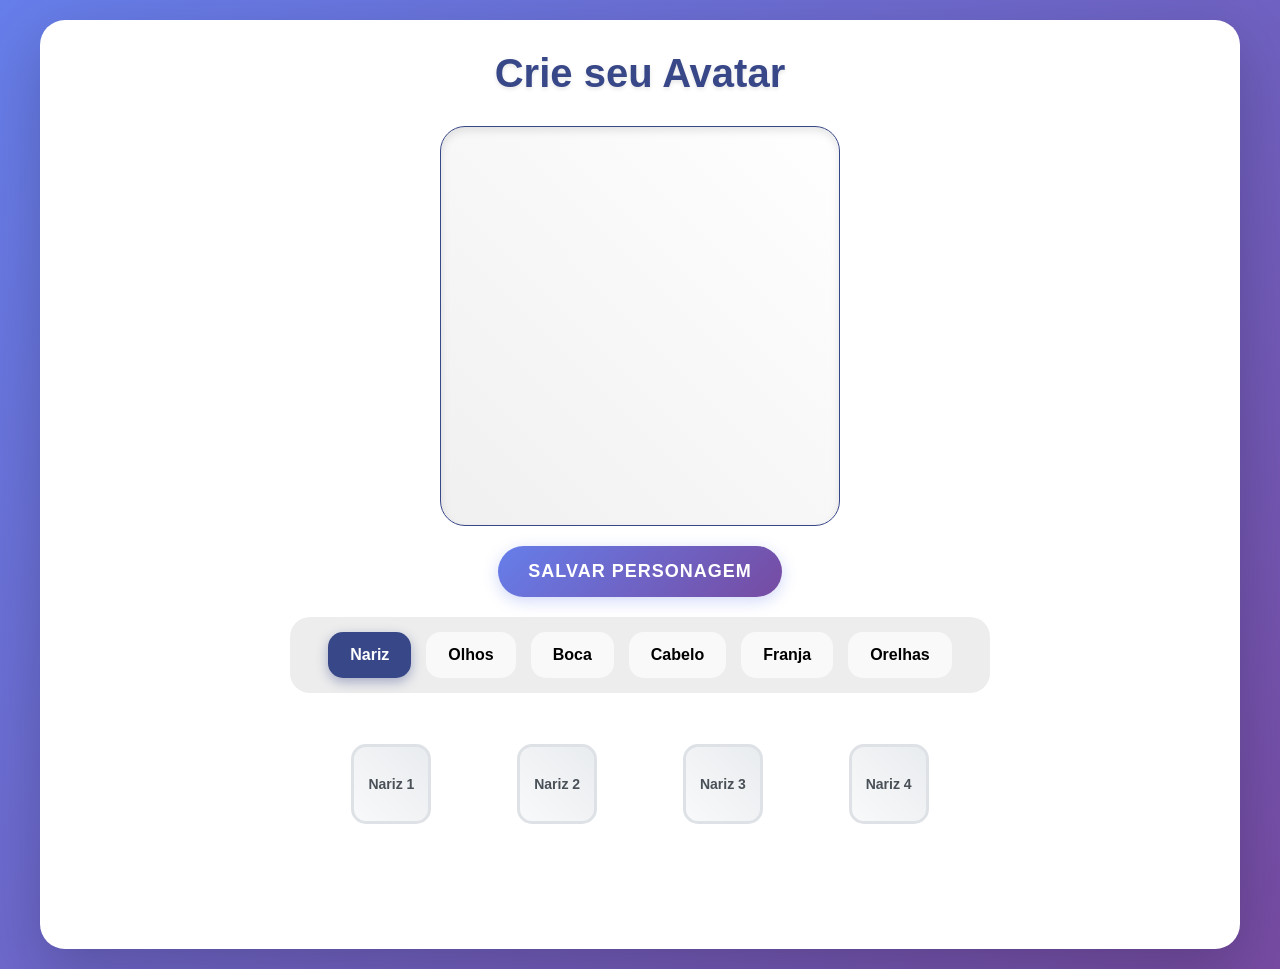
==== index.html @ 5e2331b7 "lista completa" ====
<!DOCTYPE html>
<html lang="en">
  <head>
    <meta charset="UTF-8" />
    <meta name="viewport" content="width=device-width, initial-scale=1.0" />
    <title>Document</title>
    <link rel="stylesheet" href="./assents/styles/global.css" />
  </head>
  <body>
    <main>
      <h1>Crie seu Avatar</h1>
      <div class="container">
        <div class="avatar-container">
          <div class="avatar">
            <canvas id="avatarCanvas"></canvas>
          </div>
          <button class="save-btn">Salvar Personagem</button>
        </div>

        <div class="controles">
          <div class="lista">
            <ul>
              <li data-category="nariz" class="active">Nariz</li>
              <li data-category="olhos">Olhos</li>
              <li data-category="bocas">Boca</li>
              <li data-category="cabelos">Cabelo</li>
              <li data-category="franjas">Franja</li>
              <li data-category="orelhas">Orelhas</li>
            </ul>
          </div>

          <div class="opcoes-container">
            <div class="opcao active" id="nariz-options">
              <div class="narizes">
                <button class="opcao-btn" data-nariz="0">Nariz 1</button>
                <button class="opcao-btn" data-nariz="1">Nariz 2</button>
                <button class="opcao-btn" data-nariz="2">Nariz 3</button>
                <button class="opcao-btn" data-nariz="3">Nariz 4</button>
              </div>
            </div>

            <div class="opcao" id="olhos-options">
              <div class="olhos">
                <button class="opcao-btn" data-olhos="0">Olhos 1</button>
                <button class="opcao-btn" data-olhos="1">Olhos 2</button>
                <button class="opcao-btn" data-olhos="2">Olhos 3</button>
                <button class="opcao-btn" data-olhos="3">Olhos 4</button>
              </div>
            </div>

            <div class="opcao" id="bocas-options">
              <div class="bocas">
                <button class="opcao-btn" data-bocas="0">Boca 1</button>
                <button class="opcao-btn" data-bocas="1">Boca 2</button>
                <button class="opcao-btn" data-bocas="2">Boca 3</button>
                <button class="opcao-btn" data-bocas="3">Boca 4</button>
              </div>
            </div>

            <div class="opcao" id="cabelos-options">
              <div class="cabelos">
                <button class="opcao-btn" data-cabelos="0">Cabelo 1</button>
                <button class="opcao-btn" data-cabelos="1">Cabelo 2</button>
                <button class="opcao-btn" data-cabelos="2">Cabelo 3</button>
                <button class="opcao-btn" data-cabelos="3">Cabelo 4</button>
              </div>
            </div>

            <div class="opcao" id="franjas-options">
              <div class="franjas">
                <button class="opcao-btn" data-franjas="0">Franja 1</button>
                <button class="opcao-btn" data-franjas="1">Franja 2</button>
                <button class="opcao-btn" data-franjas="2">Franja 3</button>
                <button class="opcao-btn" data-franjas="3">Franja 4</button>
              </div>
            </div>

            <div class="opcao" id="orelhas-options">
              <div class="orelhas">
                <button class="opcao-btn" data-orelhas="0">Orelha 1</button>
                <button class="opcao-btn" data-orelhas="1">Orelha 2</button>
                <button class="opcao-btn" data-orelhas="2">Orelha 3</button>
                <button class="opcao-btn" data-orelhas="3">Orelha 4</button>
              </div>
            </div>
          </div>
        </div>
      </div>
    </main>

    <script src="./assents/scripts/lista.js"></script>
    <script src="./assents/scripts/"></script>
  </body>
</html>
---- assents/styles/global.css ----
* {
  padding: 0;
  margin: 0;
  box-sizing: border-box;
}

body {
  font-family: "Segoe UI", Tahoma, Geneva, Verdana, sans-serif;
  background: linear-gradient(135deg, #667eea 0%, #764ba2 100%);
  min-height: 100vh;
  padding: 20px;
  display: flex;
  justify-content: center;
  align-items: center;
}

main {
  background: #fff;
  border-radius: 25px;
  display: flex;
  flex-direction: column;
  justify-content: center;
  align-items: center;
  padding: 30px;
  max-width: 1200px;
  width: 100%;
  box-shadow: 0 20px 60px rgba(0, 0, 0, 0.2);
  border: 1px solid rgba(255, 255, 255, 0.2);
}

h1 {
  text-align: center;
  color: #384788;
  font-size: clamp(28px, 5vw, 40px);
  margin-bottom: 30px;
  font-weight: 700;
  text-shadow: 0 2px 4px rgba(0, 0, 0, 0.1);
}

.avatar-container {
  display: flex;
  flex-direction: column;
  align-items: center;

}

.avatar {
  width: 100%;
  max-width: 400px;
  aspect-ratio: 1;
  border: 1px solid #384788;
  border-radius: 25px;
  background: linear-gradient(45deg, #f0f0f0, #ffffff);
  box-shadow: inset 0 4px 8px rgba(0, 0, 0, 0.1);
  position: relative;
  overflow: hidden;
}

#avatarCanvas {
  width: 100%;
  height: 100%;
  border-radius: 22px;
}

.save-btn {
  margin: 20px 0;
  background: linear-gradient(135deg, #667eea 0%, #764ba2 100%);
  color: white;
  border: none;
  padding: 15px 30px;
  border-radius: 50px;
  font-size: 18px;
  font-weight: 600;
  cursor: pointer;
  transition: all 0.3s ease;
  box-shadow: 0 4px 15px rgba(102, 126, 234, 0.3);
  text-transform: uppercase;
  letter-spacing: 1px;
}

.save-btn:hover {
  transform: translateY(-2px);
  box-shadow: 0 6px 20px rgba(102, 126, 234, 0.4);
}

.save-btn:active {
  transform: translateY(0);
}

.controles {
  display: flex;
  flex-direction: column;
  gap: 25px;
}

.lista {
  background: rgba(196, 196, 196, 0.3);
  padding: 15px;
  border-radius: 20px;
  width: 700px;
}

.lista ul {
  display: flex;
  gap: 15px;
  flex-wrap: wrap;
  justify-content: center;
}

.lista li {
  list-style: none;
  padding: 12px 20px;
  border-radius: 15px;
  cursor: pointer;
  transition: all 0.3s ease;
  background: rgba(255, 255, 255, 0.7);
  border: 2px solid transparent;
  font-weight: 600;
  text-transform: capitalize;
}

.lista li:hover {
  background: #384788;
  color: white;
  transform: translateY(-2px);
  box-shadow: 0 4px 12px rgba(56, 71, 136, 0.3);
}

.lista li.active {
  background: #384788;
  color: white;
  box-shadow: 0 4px 12px rgba(56, 71, 136, 0.4);
}

.opcoes-container {
  background: rgba(255, 255, 255, 0.8);
  backdrop-filter: blur(5px);
  border-radius: 20px;
  padding: 25px;
  border: 1px solid rgba(255, 255, 255, 0.3);
  min-height: 200px;
}

.opcao {
  display: none;
  animation: fadeIn 0.3s ease-in-out;
}

.opcao.active {
  display: block;
}

@keyframes fadeIn {
  from {
    opacity: 0;
    transform: translateY(10px);
  }
  to {
    opacity: 1;
    transform: translateY(0);
  }
}

.opcao > div {
  display: grid;
  grid-template-columns: repeat(auto-fit, minmax(80px, 1fr));
  gap: 15px;
  justify-items: center;
}

.opcao-btn {
  width: 80px;
  height: 80px;
  background: linear-gradient(45deg, #f8f9fa, #e9ecef);
  border: 3px solid #dee2e6;
  border-radius: 15px;
  cursor: pointer;
  transition: all 0.3s ease;
  display: flex;
  align-items: center;
  justify-content: center;
  font-size: 14px;
  font-weight: 600;
  color: #495057;
  position: relative;
  overflow: hidden;
}

.opcao-btn::before {
  content: "";
  position: absolute;
  top: 0;
  left: 0;
  right: 0;
  bottom: 0;
  background: linear-gradient(135deg, #667eea, #764ba2);
  opacity: 0;
  transition: opacity 0.3s ease;
  border-radius: 12px;
}

.opcao-btn:hover {
  transform: translateY(-3px);
  box-shadow: 0 6px 20px rgba(102, 126, 234, 0.3);
}

.opcao-btn:hover::before {
  opacity: 0.1;
}

.opcao-btn.selected {
  border-color: #384788;
  transform: translateY(-2px);
  box-shadow: 0 4px 15px rgba(102, 126, 234, 0.4);
}

.opcao-btn img {
  width: 90%;
  height: 90%;
  object-fit: cover;
  border-radius: 8px;
}

/* Responsividade */
@media (max-width: 768px) {
  main {
    padding: 20px;
  }

  .container {
    grid-template-columns: 1fr;
    gap: 30px;
  }

  .lista ul {
    gap: 10px;
  }

  .lista li {
    padding: 10px 15px;
    font-size: 14px;
  }

  .opcao > div {
    grid-template-columns: repeat(auto-fit, minmax(60px, 1fr));
    gap: 10px;
  }

  .opcao-btn {
    width: 60px;
    height: 60px;
    font-size: 12px;
  }
}

@media (max-width: 480px) {
  .container {
    gap: 20px;
  }

  .lista ul {
    gap: 8px;
  }

  .lista li {
    padding: 8px 12px;
    font-size: 13px;
  }

  .opcoes-container {
    padding: 15px;
  }
}

/* Efeitos de hover melhorados */
.lista li {
  position: relative;
  overflow: hidden;
}



.lista li:hover::before {
  left: 100%;
}
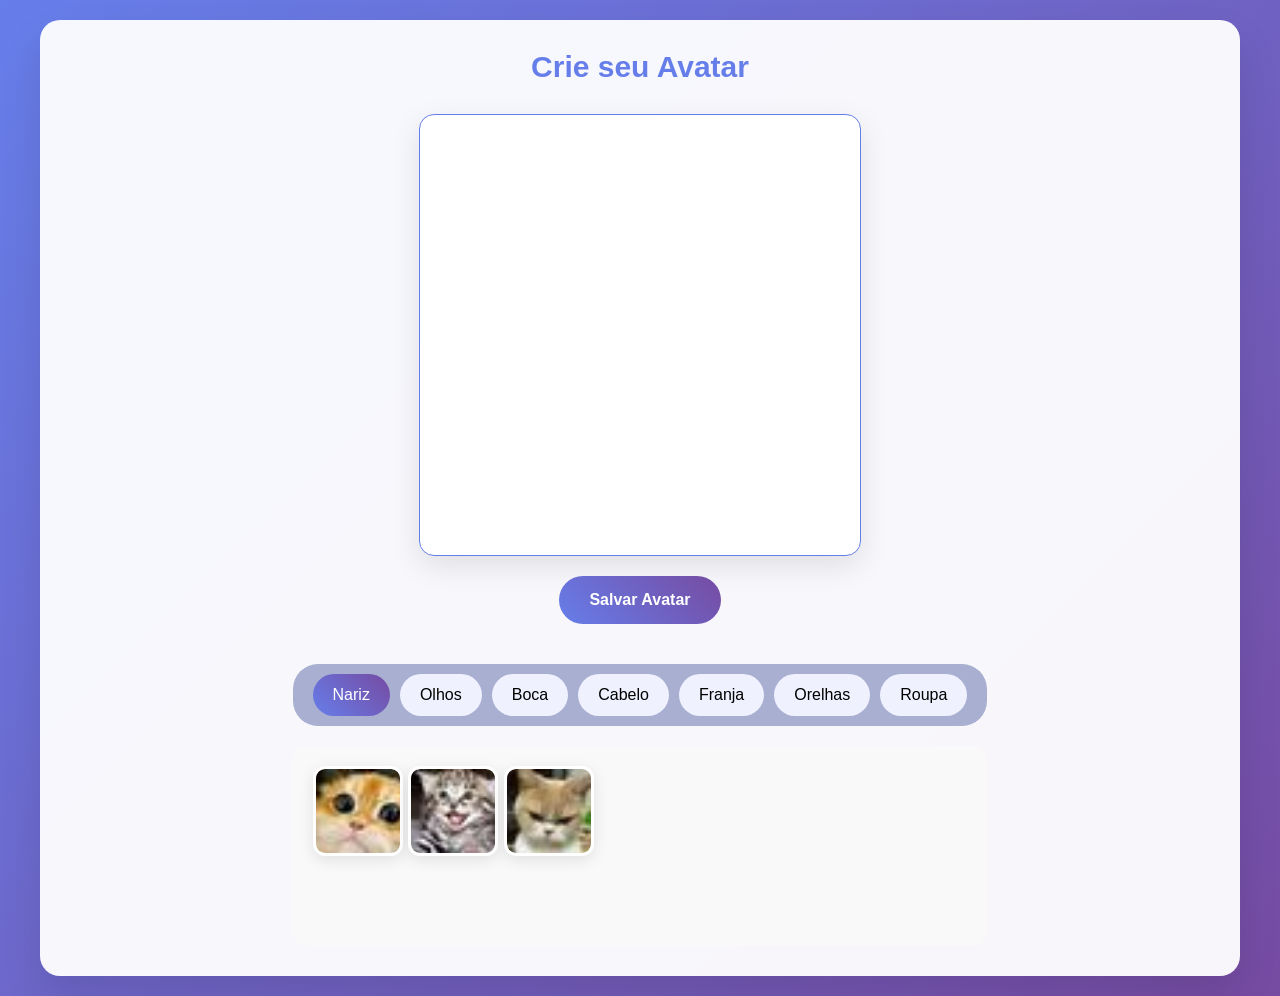
==== commit 4591a8d8: "arrya" ====
--- a/index.html
+++ b/index.html
@@ -1,9 +1,9 @@
 <!DOCTYPE html>
-<html lang="en">
+<html lang="pt-BR">
   <head>
     <meta charset="UTF-8" />
     <meta name="viewport" content="width=device-width, initial-scale=1.0" />
-    <title>Document</title>
+    <title>Criador de Avatar</title>
     <link rel="stylesheet" href="./assents/styles/global.css" />
   </head>
   <body>
@@ -12,9 +12,11 @@
       <div class="container">
         <div class="avatar-container">
           <div class="avatar">
-            <canvas id="avatarCanvas"></canvas>
+            <canvas id="avatarCanvas" width="300" height="300"></canvas>
           </div>
-          <button class="save-btn">Salvar Personagem</button>
+          <button class="save-btn" onclick="salvarPersonagem()">
+            Salvar Avatar
+          </button>
         </div>
 
         <div class="controles">
@@ -22,73 +24,41 @@
             <ul>
               <li data-category="nariz" class="active">Nariz</li>
               <li data-category="olhos">Olhos</li>
-              <li data-category="bocas">Boca</li>
-              <li data-category="cabelos">Cabelo</li>
-              <li data-category="franjas">Franja</li>
-              <li data-category="orelhas">Orelhas</li>
+              <li data-category="boca">Boca</li>
+              <li data-category="cabelo">Cabelo</li>
+              <li data-category="franja">Franja</li>
+              <li data-category="orelha">Orelhas</li>
+              <li data-category="roupa">Roupa</li>
             </ul>
           </div>
 
           <div class="opcoes-container">
             <div class="opcao active" id="nariz-options">
-              <div class="narizes">
-                <button class="opcao-btn" data-nariz="0">Nariz 1</button>
-                <button class="opcao-btn" data-nariz="1">Nariz 2</button>
-                <button class="opcao-btn" data-nariz="2">Nariz 3</button>
-                <button class="opcao-btn" data-nariz="3">Nariz 4</button>
-              </div>
+              <div class="opcoes-grid"></div>
             </div>
-
             <div class="opcao" id="olhos-options">
-              <div class="olhos">
-                <button class="opcao-btn" data-olhos="0">Olhos 1</button>
-                <button class="opcao-btn" data-olhos="1">Olhos 2</button>
-                <button class="opcao-btn" data-olhos="2">Olhos 3</button>
-                <button class="opcao-btn" data-olhos="3">Olhos 4</button>
-              </div>
+              <div class="opcoes-grid"></div>
             </div>
-
-            <div class="opcao" id="bocas-options">
-              <div class="bocas">
-                <button class="opcao-btn" data-bocas="0">Boca 1</button>
-                <button class="opcao-btn" data-bocas="1">Boca 2</button>
-                <button class="opcao-btn" data-bocas="2">Boca 3</button>
-                <button class="opcao-btn" data-bocas="3">Boca 4</button>
-              </div>
+            <div class="opcao" id="boca-options">
+              <div class="opcoes-grid"></div>
             </div>
-
-            <div class="opcao" id="cabelos-options">
-              <div class="cabelos">
-                <button class="opcao-btn" data-cabelos="0">Cabelo 1</button>
-                <button class="opcao-btn" data-cabelos="1">Cabelo 2</button>
-                <button class="opcao-btn" data-cabelos="2">Cabelo 3</button>
-                <button class="opcao-btn" data-cabelos="3">Cabelo 4</button>
-              </div>
+            <div class="opcao" id="cabelo-options">
+              <div class="opcoes-grid"></div>
             </div>
-
-            <div class="opcao" id="franjas-options">
-              <div class="franjas">
-                <button class="opcao-btn" data-franjas="0">Franja 1</button>
-                <button class="opcao-btn" data-franjas="1">Franja 2</button>
-                <button class="opcao-btn" data-franjas="2">Franja 3</button>
-                <button class="opcao-btn" data-franjas="3">Franja 4</button>
-              </div>
+            <div class="opcao" id="franja-options">
+              <div class="opcoes-grid"></div>
             </div>
-
-            <div class="opcao" id="orelhas-options">
-              <div class="orelhas">
-                <button class="opcao-btn" data-orelhas="0">Orelha 1</button>
-                <button class="opcao-btn" data-orelhas="1">Orelha 2</button>
-                <button class="opcao-btn" data-orelhas="2">Orelha 3</button>
-                <button class="opcao-btn" data-orelhas="3">Orelha 4</button>
-              </div>
+            <div class="opcao" id="orelha-options">
+              <div class="opcoes-grid"></div>
+            </div>
+            <div class="opcao" id="roupa-options">
+              <div class="opcoes-grid"></div>
             </div>
           </div>
         </div>
       </div>
     </main>
-
     <script src="./assents/scripts/lista.js"></script>
-    <script src="./assents/scripts/"></script>
+    <script src="./assents/scripts/script.js"></script>
   </body>
 </html>
--- a/assents/styles/global.css
+++ b/assents/styles/global.css
@@ -1,285 +1,219 @@
 * {
+  margin: 0;
   padding: 0;
-  margin: 0;
   box-sizing: border-box;
 }
 
 body {
-  font-family: "Segoe UI", Tahoma, Geneva, Verdana, sans-serif;
+  font-family: "Arial", sans-serif;
   background: linear-gradient(135deg, #667eea 0%, #764ba2 100%);
   min-height: 100vh;
+  display: flex;
+  align-items: center;
+  justify-content: center;
   padding: 20px;
-  display: flex;
-  justify-content: center;
-  align-items: center;
-}
+}
+
+
 
 main {
-  background: #fff;
-  border-radius: 25px;
-  display: flex;
-  flex-direction: column;
-  justify-content: center;
-  align-items: center;
+  background: rgba(255, 255, 255, 0.95);
+  border-radius: 20px;
   padding: 30px;
+  box-shadow: 0 20px 40px rgba(0, 0, 0, 0.1);
   max-width: 1200px;
   width: 100%;
-  box-shadow: 0 20px 60px rgba(0, 0, 0, 0.2);
-  border: 1px solid rgba(255, 255, 255, 0.2);
-}
+}
+
 
 h1 {
   text-align: center;
-  color: #384788;
-  font-size: clamp(28px, 5vw, 40px);
+  color: #667eea;
   margin-bottom: 30px;
-  font-weight: 700;
-  text-shadow: 0 2px 4px rgba(0, 0, 0, 0.1);
+  font-size: 30px;
+}
+
+.container {
+  display: flex;
+  flex-direction: column;
+  gap: 40px;
+  align-items: center;
+  justify-content: center;
 }
 
 .avatar-container {
   display: flex;
   flex-direction: column;
   align-items: center;
-
+  gap: 20px;
 }
 
 .avatar {
-  width: 100%;
-  max-width: 400px;
-  aspect-ratio: 1;
-  border: 1px solid #384788;
-  border-radius: 25px;
-  background: linear-gradient(45deg, #f0f0f0, #ffffff);
-  box-shadow: inset 0 4px 8px rgba(0, 0, 0, 0.1);
-  position: relative;
-  overflow: hidden;
+  background: #fff;
+  border-radius: 15px;
+  padding: 20px;
+  border: 1px solid #667eea;
+  box-shadow: 0 10px 30px rgba(0, 0, 0, 0.1);
 }
 
 #avatarCanvas {
-  width: 100%;
-  height: 100%;
-  border-radius: 22px;
+  width: 400px;
+  height: 400px;
+  border-radius: 10px;
+  display: block;
 }
 
 .save-btn {
-  margin: 20px 0;
-  background: linear-gradient(135deg, #667eea 0%, #764ba2 100%);
+  background: linear-gradient(45deg, #667eea, #764ba2);
   color: white;
   border: none;
   padding: 15px 30px;
-  border-radius: 50px;
-  font-size: 18px;
-  font-weight: 600;
+  border-radius: 25px;
+  font-size: 16px;
+  font-weight: bold;
   cursor: pointer;
   transition: all 0.3s ease;
-  box-shadow: 0 4px 15px rgba(102, 126, 234, 0.3);
-  text-transform: uppercase;
-  letter-spacing: 1px;
 }
 
 .save-btn:hover {
-  transform: translateY(-2px);
-  box-shadow: 0 6px 20px rgba(102, 126, 234, 0.4);
-}
-
-.save-btn:active {
-  transform: translateY(0);
+  transform: translateY(-3px);
+  box-shadow: 0 10px 20px rgba(0, 0, 0, 0.2);
 }
 
 .controles {
   display: flex;
   flex-direction: column;
-  gap: 25px;
-}
-
-.lista {
-  background: rgba(196, 196, 196, 0.3);
-  padding: 15px;
-  border-radius: 20px;
-  width: 700px;
+  gap: 20px;
+}
+.lista{
+  background-color: #a9afd1;
+  padding: 10px 20px;
+  border-radius: 25px;
 }
 
 .lista ul {
   display: flex;
-  gap: 15px;
   flex-wrap: wrap;
-  justify-content: center;
+  gap: 10px;
+  list-style: none;
 }
 
 .lista li {
-  list-style: none;
+  background: #f0f1ff;
   padding: 12px 20px;
-  border-radius: 15px;
+  border-radius: 25px;
   cursor: pointer;
   transition: all 0.3s ease;
-  background: rgba(255, 255, 255, 0.7);
-  border: 2px solid transparent;
-  font-weight: 600;
-  text-transform: capitalize;
+  font-weight: 500;
 }
 
 .lista li:hover {
-  background: #384788;
+  transform: translateY(-2px);
+}
+
+.lista li.active {
+  background: linear-gradient(45deg, #667eea, #764ba2);
   color: white;
-  transform: translateY(-2px);
-  box-shadow: 0 4px 12px rgba(56, 71, 136, 0.3);
-}
-
-.lista li.active {
-  background: #384788;
-  color: white;
-  box-shadow: 0 4px 12px rgba(56, 71, 136, 0.4);
 }
 
 .opcoes-container {
-  background: rgba(255, 255, 255, 0.8);
-  backdrop-filter: blur(5px);
-  border-radius: 20px;
-  padding: 25px;
-  border: 1px solid rgba(255, 255, 255, 0.3);
+  background: #f9f9f9;
+  border-radius: 15px;
+  padding: 20px;
   min-height: 200px;
 }
 
 .opcao {
   display: none;
-  animation: fadeIn 0.3s ease-in-out;
 }
 
 .opcao.active {
   display: block;
 }
 
-@keyframes fadeIn {
-  from {
-    opacity: 0;
-    transform: translateY(10px);
-  }
-  to {
-    opacity: 1;
-    transform: translateY(0);
-  }
-}
-
-.opcao > div {
+.opcoes-grid {
   display: grid;
-  grid-template-columns: repeat(auto-fit, minmax(80px, 1fr));
+  grid-template-columns: repeat(auto-fill, minmax(80px, 1fr));
   gap: 15px;
-  justify-items: center;
 }
 
 .opcao-btn {
-  width: 80px;
-  height: 80px;
-  background: linear-gradient(45deg, #f8f9fa, #e9ecef);
-  border: 3px solid #dee2e6;
-  border-radius: 15px;
+  width: 90px;
+  height: 90px;
+  border: 3px solid transparent;
+  border-radius: 12px;
+  background: white;
   cursor: pointer;
   transition: all 0.3s ease;
+  overflow: hidden;
   display: flex;
   align-items: center;
   justify-content: center;
-  font-size: 14px;
-  font-weight: 600;
-  color: #495057;
-  position: relative;
-  overflow: hidden;
-}
-
-.opcao-btn::before {
-  content: "";
-  position: absolute;
-  top: 0;
-  left: 0;
-  right: 0;
-  bottom: 0;
-  background: linear-gradient(135deg, #667eea, #764ba2);
-  opacity: 0;
-  transition: opacity 0.3s ease;
-  border-radius: 12px;
+  font-size: 12px;
+  font-weight: bold;
+  color: #666;
+  box-shadow: 0 4px 15px rgba(0, 0, 0, 0.1);
 }
 
 .opcao-btn:hover {
+  border-color: #667eea;
   transform: translateY(-3px);
-  box-shadow: 0 6px 20px rgba(102, 126, 234, 0.3);
-}
-
-.opcao-btn:hover::before {
-  opacity: 0.1;
+  box-shadow: 0 8px 25px rgba(0, 0, 0, 0.15);
 }
 
 .opcao-btn.selected {
-  border-color: #384788;
-  transform: translateY(-2px);
-  box-shadow: 0 4px 15px rgba(102, 126, 234, 0.4);
+  border-color: #667eea;
+  background: linear-gradient(45deg, #667eea, #764ba2);
+  color: white;
 }
 
 .opcao-btn img {
-  width: 90%;
-  height: 90%;
+  width: 100%;
+  height: 100%;
   object-fit: cover;
   border-radius: 8px;
 }
 
-/* Responsividade */
+#status {
+  text-align: center;
+  padding: 10px;
+  border-radius: 8px;
+  margin-bottom: 20px;
+  font-weight: bold;
+}
+
+.status.loading {
+  background: #fff3cd;
+  color: #856404;
+}
+
+.status.ready {
+  background: #d4edda;
+  color: #155724;
+}
+
+.status.error {
+  background: #f8d7da;
+  color: #721c24;
+}
+
 @media (max-width: 768px) {
-  main {
-    padding: 20px;
-  }
-
   .container {
     grid-template-columns: 1fr;
-    gap: 30px;
-  }
-
-  .lista ul {
-    gap: 10px;
-  }
-
-  .lista li {
-    padding: 10px 15px;
-    font-size: 14px;
-  }
-
-  .opcao > div {
-    grid-template-columns: repeat(auto-fit, minmax(60px, 1fr));
-    gap: 10px;
+    gap: 20px;
+  }
+
+  #avatarCanvas {
+    width: 250px;
+    height: 250px;
+  }
+
+  .opcoes-grid {
+    grid-template-columns: repeat(auto-fill, minmax(60px, 1fr));
   }
 
   .opcao-btn {
     width: 60px;
     height: 60px;
-    font-size: 12px;
-  }
-}
-
-@media (max-width: 480px) {
-  .container {
-    gap: 20px;
-  }
-
-  .lista ul {
-    gap: 8px;
-  }
-
-  .lista li {
-    padding: 8px 12px;
-    font-size: 13px;
-  }
-
-  .opcoes-container {
-    padding: 15px;
-  }
-}
-
-/* Efeitos de hover melhorados */
-.lista li {
-  position: relative;
-  overflow: hidden;
-}
-
-
-
-.lista li:hover::before {
-  left: 100%;
-}
+  }
+}
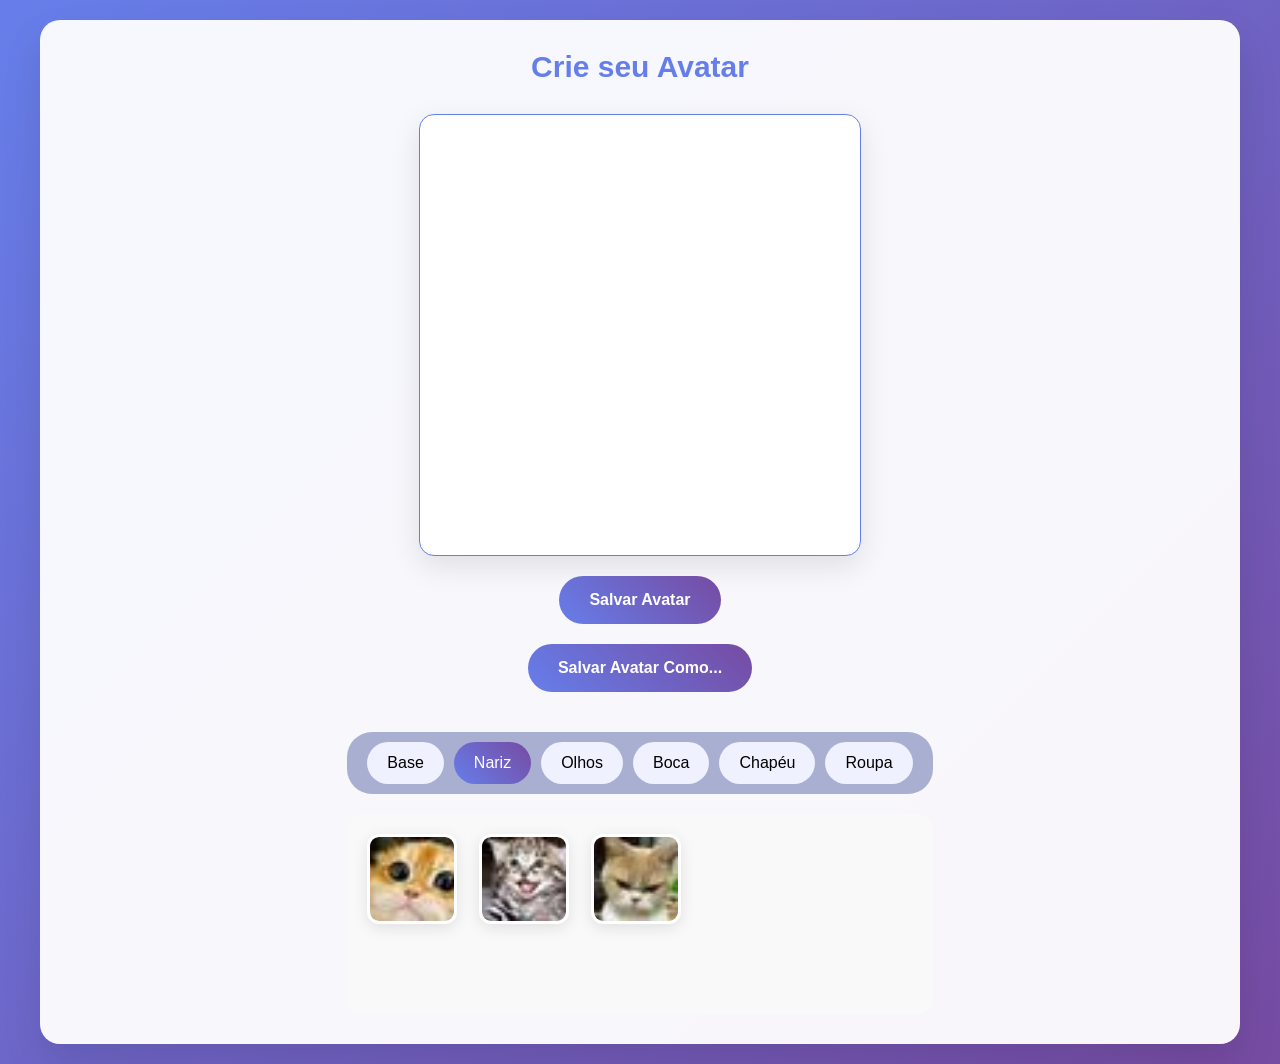
==== commit 1fec66b5: "update index.html" ====
--- a/index.html
+++ b/index.html
@@ -12,27 +12,32 @@
       <div class="container">
         <div class="avatar-container">
           <div class="avatar">
-            <canvas id="avatarCanvas" width="300" height="300"></canvas>
+            <canvas id="avatarCanvas" width="800" height="804"></canvas>
           </div>
-          <button class="save-btn" onclick="salvarPersonagem()">
+          <button class="save-btn" onclick="salvarAvatar()">
             Salvar Avatar
+          </button>
+          <button class="save-btn" onclick="salvarAvatarComo()">
+            Salvar Avatar Como...
           </button>
         </div>
 
         <div class="controles">
           <div class="lista">
             <ul>
+              <li data-category="base">Base</li>
               <li data-category="nariz" class="active">Nariz</li>
               <li data-category="olhos">Olhos</li>
               <li data-category="boca">Boca</li>
-              <li data-category="cabelo">Cabelo</li>
-              <li data-category="franja">Franja</li>
-              <li data-category="orelha">Orelhas</li>
+              <li data-category="cabelo">Chapéu</li>
               <li data-category="roupa">Roupa</li>
             </ul>
           </div>
 
           <div class="opcoes-container">
+            <div class="opcao" id="base-options">
+              <div class="opcoes-grid"></div>
+            </div>
             <div class="opcao active" id="nariz-options">
               <div class="opcoes-grid"></div>
             </div>
@@ -43,9 +48,6 @@
               <div class="opcoes-grid"></div>
             </div>
             <div class="opcao" id="cabelo-options">
-              <div class="opcoes-grid"></div>
-            </div>
-            <div class="opcao" id="franja-options">
               <div class="opcoes-grid"></div>
             </div>
             <div class="opcao" id="orelha-options">
@@ -60,5 +62,6 @@
     </main>
     <script src="./assents/scripts/lista.js"></script>
     <script src="./assents/scripts/script.js"></script>
+    <script src="./assents/scripts/canvas.js"></script>
   </body>
 </html>
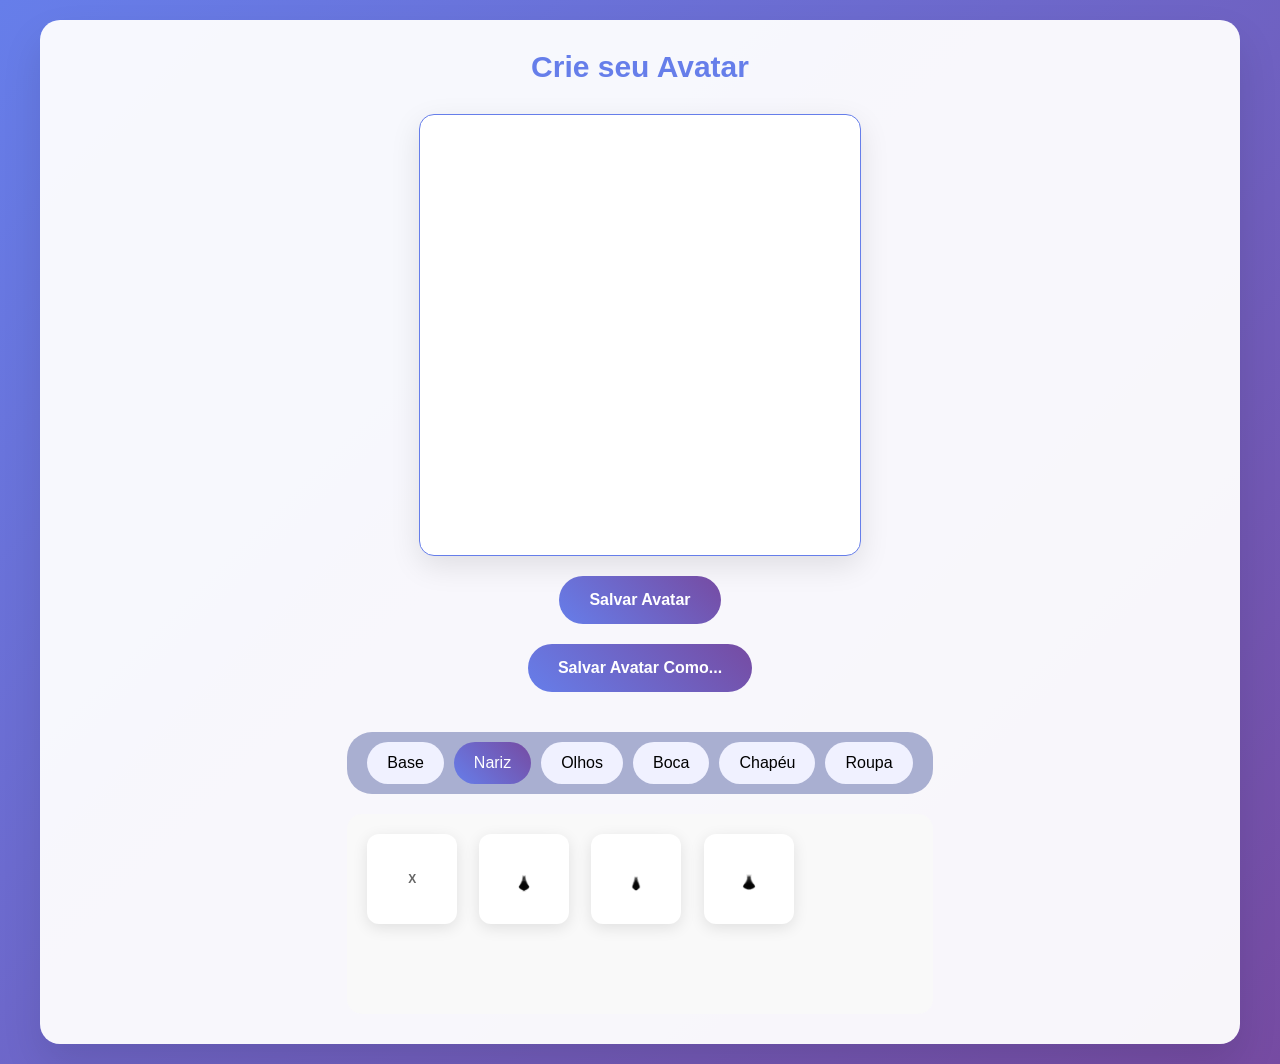
==== commit ea4f039f: "corrige caminhos para assets no index.html" ====
--- a/index.html
+++ b/index.html
@@ -4,7 +4,7 @@
     <meta charset="UTF-8" />
     <meta name="viewport" content="width=device-width, initial-scale=1.0" />
     <title>Criador de Avatar</title>
-    <link rel="stylesheet" href="./assents/styles/global.css" />
+    <link rel="stylesheet" href="./assets/styles/global.css" />
   </head>
   <body>
     <main>
@@ -60,8 +60,8 @@
         </div>
       </div>
     </main>
-    <script src="./assents/scripts/lista.js"></script>
-    <script src="./assents/scripts/script.js"></script>
-    <script src="./assents/scripts/canvas.js"></script>
+    <script src="./assets/scripts/lista.js"></script>
+    <script src="./assets/scripts/script.js"></script>
+    <script src="./assets/scripts/canvas.js"></script>
   </body>
 </html>
--- a/assets/styles/global.css
+++ b/assets/styles/global.css
@@ -0,0 +1,219 @@
+* {
+  margin: 0;
+  padding: 0;
+  box-sizing: border-box;
+}
+
+body {
+  font-family: "Arial", sans-serif;
+  background: linear-gradient(135deg, #667eea 0%, #764ba2 100%);
+  min-height: 100vh;
+  display: flex;
+  align-items: center;
+  justify-content: center;
+  padding: 20px;
+}
+
+
+
+main {
+  background: rgba(255, 255, 255, 0.95);
+  border-radius: 20px;
+  padding: 30px;
+  box-shadow: 0 20px 40px rgba(0, 0, 0, 0.1);
+  max-width: 1200px;
+  width: 100%;
+}
+
+
+h1 {
+  text-align: center;
+  color: #667eea;
+  margin-bottom: 30px;
+  font-size: 30px;
+}
+
+.container {
+  display: flex;
+  flex-direction: column;
+  gap: 40px;
+  align-items: center;
+  justify-content: center;
+}
+
+.avatar-container {
+  display: flex;
+  flex-direction: column;
+  align-items: center;
+  gap: 20px;
+}
+
+.avatar {
+  background: #fff;
+  border-radius: 15px;
+  padding: 20px;
+  border: 1px solid #667eea;
+  box-shadow: 0 10px 30px rgba(0, 0, 0, 0.1);
+}
+
+#avatarCanvas {
+  width: 400px;
+  height: 400px;
+  border-radius: 10px;
+  display: block;
+}
+
+.save-btn {
+  background: linear-gradient(45deg, #667eea, #764ba2);
+  color: white;
+  border: none;
+  padding: 15px 30px;
+  border-radius: 25px;
+  font-size: 16px;
+  font-weight: bold;
+  cursor: pointer;
+  transition: all 0.3s ease;
+}
+
+.save-btn:hover {
+  transform: translateY(-3px);
+  box-shadow: 0 10px 20px rgba(0, 0, 0, 0.2);
+}
+
+.controles {
+  display: flex;
+  flex-direction: column;
+  gap: 20px;
+}
+.lista{
+  background-color: #a9afd1;
+  padding: 10px 20px;
+  border-radius: 25px;
+}
+
+.lista ul {
+  display: flex;
+  flex-wrap: wrap;
+  gap: 10px;
+  list-style: none;
+}
+
+.lista li {
+  background: #f0f1ff;
+  padding: 12px 20px;
+  border-radius: 25px;
+  cursor: pointer;
+  transition: all 0.3s ease;
+  font-weight: 500;
+}
+
+.lista li:hover {
+  transform: translateY(-2px);
+}
+
+.lista li.active {
+  background: linear-gradient(45deg, #667eea, #764ba2);
+  color: white;
+}
+
+.opcoes-container {
+  background: #f9f9f9;
+  border-radius: 15px;
+  padding: 20px;
+  min-height: 200px;
+}
+
+.opcao {
+  display: none;
+}
+
+.opcao.active {
+  display: block;
+}
+
+.opcoes-grid {
+  display: grid;
+  grid-template-columns: repeat(auto-fill, minmax(80px, 1fr));
+  gap: 15px;
+}
+
+.opcao-btn {
+  width: 90px;
+  height: 90px;
+  border: 3px solid transparent;
+  border-radius: 12px;
+  background: white;
+  cursor: pointer;
+  transition: all 0.3s ease;
+  overflow: hidden;
+  display: flex;
+  align-items: center;
+  justify-content: center;
+  font-size: 12px;
+  font-weight: bold;
+  color: #666;
+  box-shadow: 0 4px 15px rgba(0, 0, 0, 0.1);
+}
+
+.opcao-btn:hover {
+  border-color: #667eea;
+  transform: translateY(-3px);
+  box-shadow: 0 8px 25px rgba(0, 0, 0, 0.15);
+}
+
+.opcao-btn.selected {
+  border-color: #667eea;
+  background: linear-gradient(45deg, #667eea, #764ba2);
+  color: white;
+}
+
+.opcao-btn img {
+  width: 100%;
+  height: 100%;
+  object-fit: cover;
+  border-radius: 8px;
+}
+
+#status {
+  text-align: center;
+  padding: 10px;
+  border-radius: 8px;
+  margin-bottom: 20px;
+  font-weight: bold;
+}
+
+.status.loading {
+  background: #fff3cd;
+  color: #856404;
+}
+
+.status.ready {
+  background: #d4edda;
+  color: #155724;
+}
+
+.status.error {
+  background: #f8d7da;
+  color: #721c24;
+}
+
+@media (max-width: 768px) {
+  .container {
+    grid-template-columns: 1fr;
+    gap: 20px;
+  }
+
+  #avatarCanvas {
+    width: 250px;
+    height: 250px;
+  }
+
+  .opcoes-grid {
+    grid-template-columns: repeat(auto-fill, minmax(60px, 1fr));
+  }
+
+  .opcao-btn {
+    width: 60px;
+    height: 60px;
+  }
+}
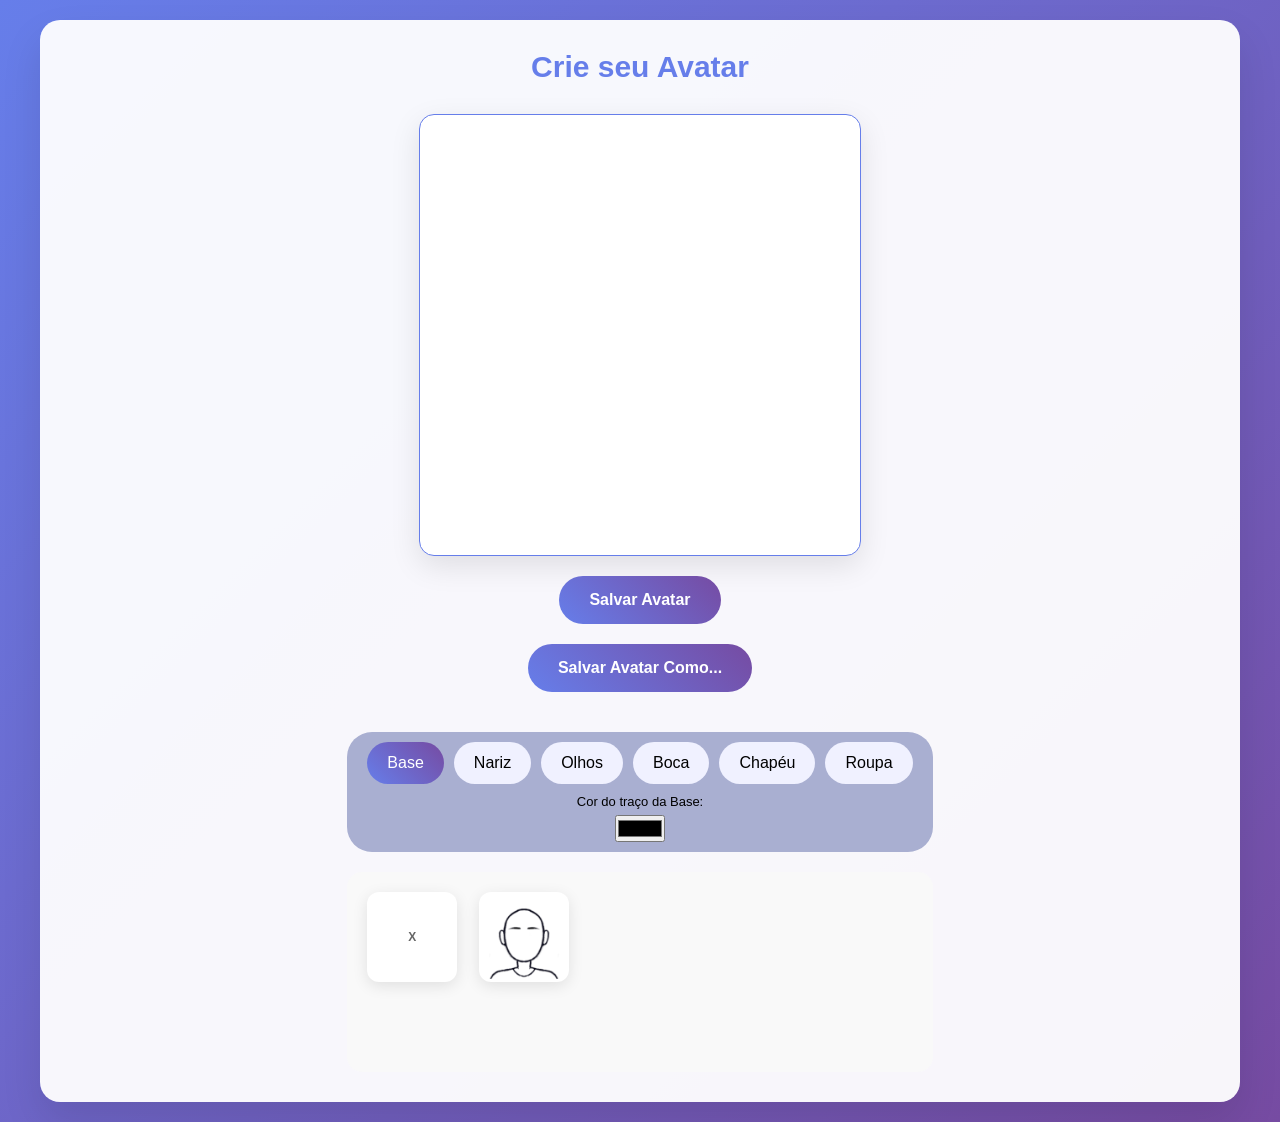
==== commit 73ea995f: "adiciona opção de mudar cor do traço" ====
--- a/index.html
+++ b/index.html
@@ -32,6 +32,30 @@
               <li data-category="cabelo">Chapéu</li>
               <li data-category="roupa">Roupa</li>
             </ul>
+            <div id="color-picker-group-base" class="color-picker-group" style="margin-top: 10px; display: flex; flex-direction: column; align-items: center; gap: 6px;">
+              <label style="font-size: 13px;">Cor do traço da Base:</label>
+              <input type="color" id="strokeColor-base" value="#000000" />
+            </div>
+            <div id="color-picker-group-nariz" class="color-picker-group" style="margin-top: 10px; display: none; flex-direction: column; align-items: center; gap: 6px;">
+              <label style="font-size: 13px;">Cor do traço do Nariz:</label>
+              <input type="color" id="strokeColor-nariz" value="#000000" />
+            </div>
+            <div id="color-picker-group-olhos" class="color-picker-group" style="margin-top: 10px; display: none; flex-direction: column; align-items: center; gap: 6px;">
+              <label style="font-size: 13px;">Cor do traço dos Olhos:</label>
+              <input type="color" id="strokeColor-olhos" value="#000000" />
+            </div>
+            <div id="color-picker-group-boca" class="color-picker-group" style="margin-top: 10px; display: none; flex-direction: column; align-items: center; gap: 6px;">
+              <label style="font-size: 13px;">Cor do traço da Boca:</label>
+              <input type="color" id="strokeColor-boca" value="#000000" />
+            </div>
+            <div id="color-picker-group-cabelo" class="color-picker-group" style="margin-top: 10px; display: none; flex-direction: column; align-items: center; gap: 6px;">
+              <label style="font-size: 13px;">Cor do traço do Chapéu:</label>
+              <input type="color" id="strokeColor-cabelo" value="#000000" />
+            </div>
+            <div id="color-picker-group-roupa" class="color-picker-group" style="margin-top: 10px; display: none; flex-direction: column; align-items: center; gap: 6px;">
+              <label style="font-size: 13px;">Cor do traço da Roupa:</label>
+              <input type="color" id="strokeColor-roupa" value="#000000" />
+            </div>
           </div>
 
           <div class="opcoes-container">
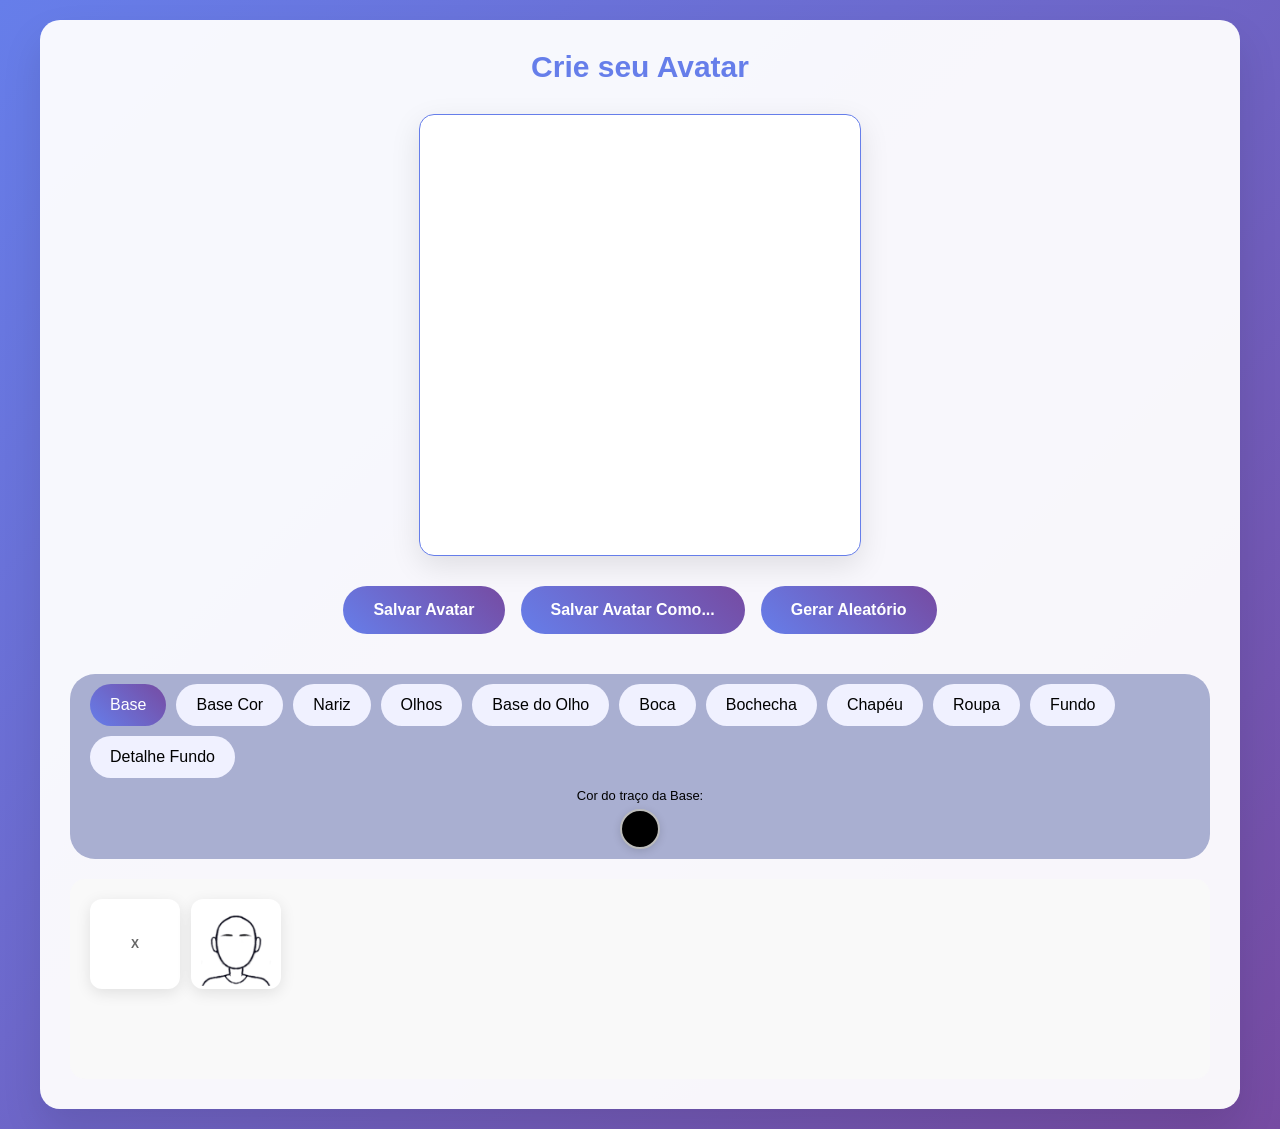
==== commit 5be57b0f: "adiciona aleatorio" ====
--- a/index.html
+++ b/index.html
@@ -14,23 +14,33 @@
           <div class="avatar">
             <canvas id="avatarCanvas" width="800" height="804"></canvas>
           </div>
-          <button class="save-btn" onclick="salvarAvatar()">
-            Salvar Avatar
-          </button>
-          <button class="save-btn" onclick="salvarAvatarComo()">
-            Salvar Avatar Como...
-          </button>
+          <div class="botoes-avatar">
+            <button class="save-btn" onclick="salvarAvatar()">
+              Salvar Avatar
+            </button>
+            <button class="save-btn" onclick="salvarAvatarComo()">
+              Salvar Avatar Como...
+            </button>
+            <button class="save-btn" onclick="gerarAvatarAleatorio()">
+              Gerar Aleatório
+            </button>
+          </div>
         </div>
 
         <div class="controles">
           <div class="lista">
             <ul>
               <li data-category="base">Base</li>
-              <li data-category="nariz" class="active">Nariz</li>
+              <li data-category="baseCor">Base Cor</li>
+              <li data-category="nariz">Nariz</li>
               <li data-category="olhos">Olhos</li>
+              <li data-category="baseOlho">Base do Olho</li>
               <li data-category="boca">Boca</li>
+              <li data-category="bochecha">Bochecha</li>
               <li data-category="cabelo">Chapéu</li>
               <li data-category="roupa">Roupa</li>
+              <li data-category="fundo">Fundo</li>
+              <li data-category="detalheFundo">Detalhe Fundo</li>
             </ul>
             <div id="color-picker-group-base" class="color-picker-group" style="margin-top: 10px; display: flex; flex-direction: column; align-items: center; gap: 6px;">
               <label style="font-size: 13px;">Cor do traço da Base:</label>
@@ -56,7 +66,27 @@
               <label style="font-size: 13px;">Cor do traço da Roupa:</label>
               <input type="color" id="strokeColor-roupa" value="#000000" />
             </div>
-          </div>
+            <div id="color-picker-group-fundo" class="color-picker-group" style="margin-top: 10px; display: none; flex-direction: column; align-items: center; gap: 6px;">
+              <label style="font-size: 13px;">Cor do traço do Fundo:</label>
+              <input type="color" id="strokeColor-fundo" value="#000000" />
+            </div>
+            <div id="color-picker-group-detalheFundo" class="color-picker-group" style="margin-top: 10px; display: none; flex-direction: column; align-items: center; gap: 6px;">
+              <label style="font-size: 13px;">Cor do traço do Detalhe Fundo:</label>
+              <input type="color" id="strokeColor-detalheFundo" value="#000000" />
+            </div>
+            <div id="color-picker-group-baseOlho" class="color-picker-group" style="margin-top: 10px; display: none; flex-direction: column; align-items: center; gap: 6px;">
+              <label style="font-size: 13px;">Cor da Base do Olho:</label>
+              <input type="color" id="strokeColor-baseOlho" value="#000000" />
+            </div>
+            <div id="color-picker-group-baseCor" class="color-picker-group" style="margin-top: 10px; display: none; flex-direction: column; align-items: center; gap: 6px;">
+              <label style="font-size: 13px;">Cor da Base Cor:</label>
+              <input type="color" id="strokeColor-baseCor" value="#000000" />
+            </div>
+            <div id="color-picker-group-bochecha" class="color-picker-group" style="margin-top: 10px; display: none; flex-direction: column; align-items: center; gap: 6px;">
+              <label style="font-size: 13px;">Cor da Bochecha:</label>
+              <input type="color" id="strokeColor-bochecha" value="#000000" />
+            </div>
+          </div> 
 
           <div class="opcoes-container">
             <div class="opcao" id="base-options">
@@ -80,6 +110,21 @@
             <div class="opcao" id="roupa-options">
               <div class="opcoes-grid"></div>
             </div>
+            <div class="opcao" id="fundo-options">
+              <div class="opcoes-grid"></div>
+            </div>
+            <div class="opcao" id="detalheFundo-options">
+              <div class="opcoes-grid"></div>
+            </div>
+            <div class="opcao" id="baseOlho-options">
+              <div class="opcoes-grid"></div>
+            </div>
+            <div class="opcao" id="baseCor-options">
+              <div class="opcoes-grid"></div>
+            </div>
+            <div class="opcao" id="bochecha-options">
+              <div class="opcoes-grid"></div>
+            </div>
           </div>
         </div>
       </div>
--- a/assets/styles/global.css
+++ b/assets/styles/global.css
@@ -13,8 +13,6 @@
   justify-content: center;
   padding: 20px;
 }
-
-
 
 main {
   background: rgba(255, 255, 255, 0.95);
@@ -80,6 +78,14 @@
   box-shadow: 0 10px 20px rgba(0, 0, 0, 0.2);
 }
 
+.botoes-avatar {
+  display: flex;
+  flex-direction: row;
+  gap: 16px;
+  justify-content: center;
+  margin-top: 10px;
+}
+
 .controles {
   display: flex;
   flex-direction: column;
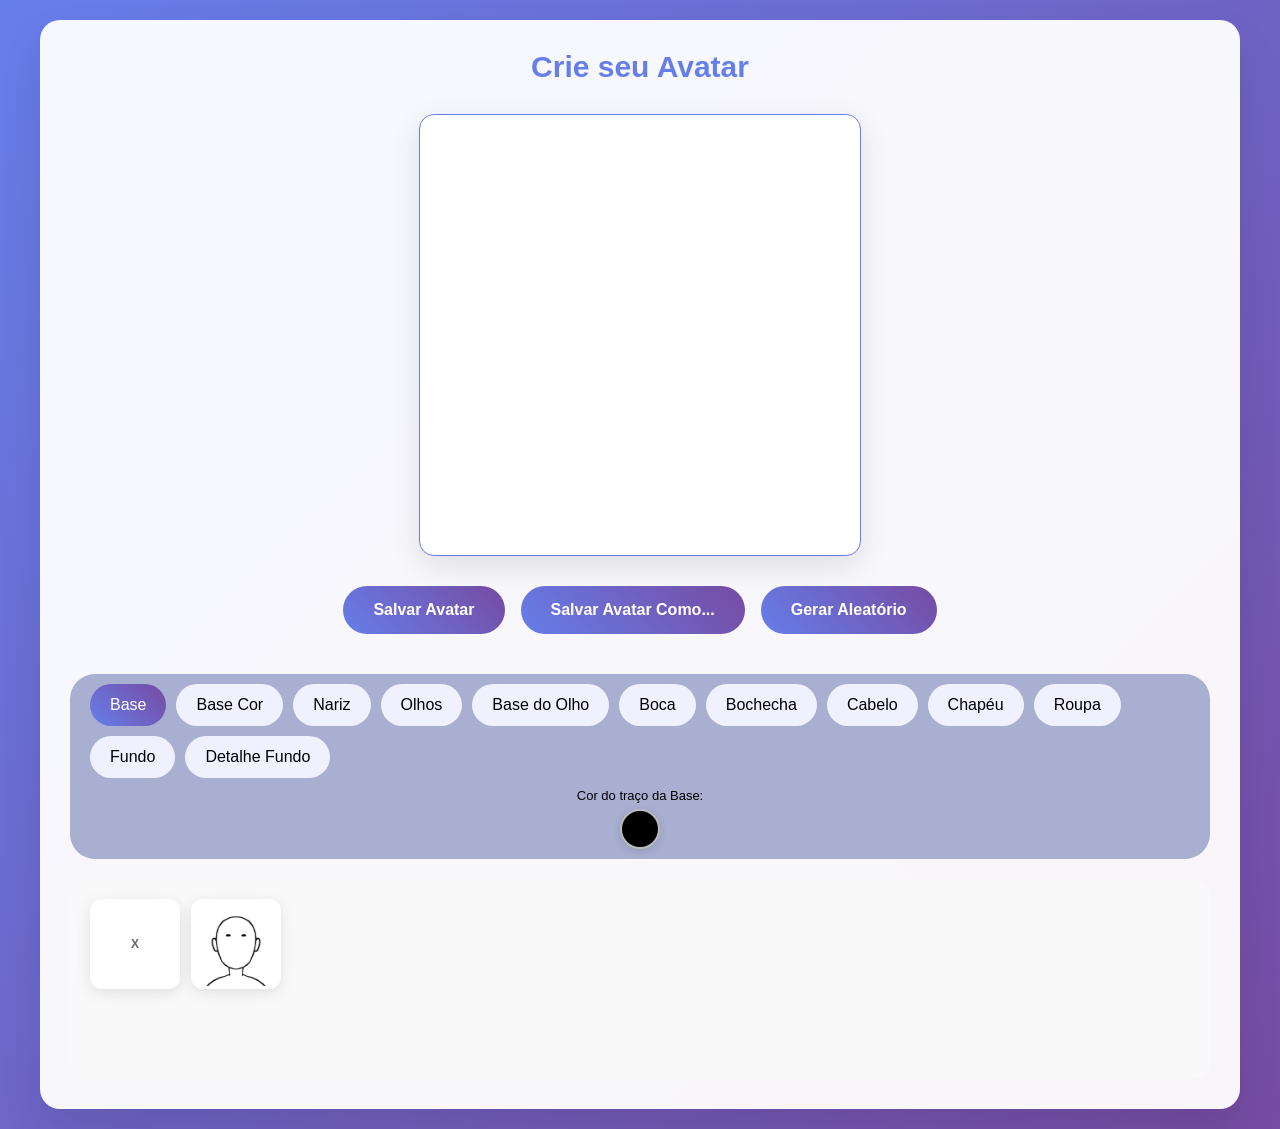
==== commit f2430d05: "finalizacoes" ====
--- a/index.html
+++ b/index.html
@@ -37,7 +37,8 @@
               <li data-category="baseOlho">Base do Olho</li>
               <li data-category="boca">Boca</li>
               <li data-category="bochecha">Bochecha</li>
-              <li data-category="cabelo">Chapéu</li>
+              <li data-category="cabelo">Cabelo</li>
+              <li data-category="chapeu">Chapéu</li>
               <li data-category="roupa">Roupa</li>
               <li data-category="fundo">Fundo</li>
               <li data-category="detalheFundo">Detalhe Fundo</li>
@@ -59,6 +60,10 @@
               <input type="color" id="strokeColor-boca" value="#000000" />
             </div>
             <div id="color-picker-group-cabelo" class="color-picker-group" style="margin-top: 10px; display: none; flex-direction: column; align-items: center; gap: 6px;">
+              <label style="font-size: 13px;">Cor do traço do Cabelo:</label>
+              <input type="color" id="strokeColor-cabelo" value="#000000" />
+            </div>
+            <div id="color-picker-group-chapeu" class="color-picker-group" style="margin-top: 10px; display: none; flex-direction: column; align-items: center; gap: 6px;">
               <label style="font-size: 13px;">Cor do traço do Chapéu:</label>
               <input type="color" id="strokeColor-cabelo" value="#000000" />
             </div>
@@ -104,6 +109,9 @@
             <div class="opcao" id="cabelo-options">
               <div class="opcoes-grid"></div>
             </div>
+            <div class="opcao" id="chapeu-options">
+              <div class="opcoes-grid"></div>
+            </div>
             <div class="opcao" id="orelha-options">
               <div class="opcoes-grid"></div>
             </div>
